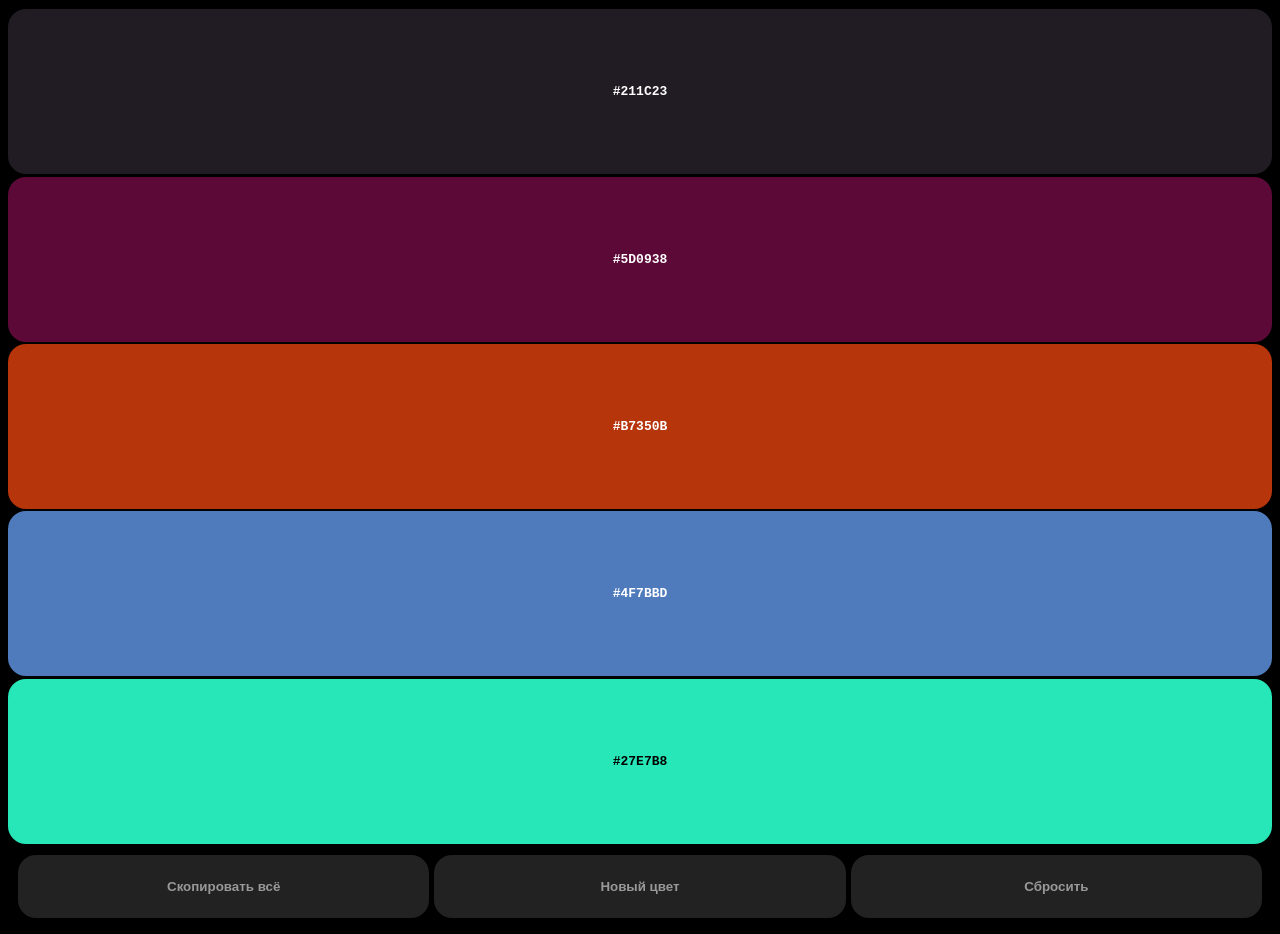
==== index.html @ be2ce196 "Rename color_generator.html to index.html" ====
<!DOCTYPE html>
<html lang="ru">
	<head>
		<meta charset="UTF-8">
		<meta name="viewport" content="width=device-width, initial-scale=1.0">
		<title>Генератор цветов</title>
		<!---->
		<style>
			body {
				background-color: black;
			}
			
			#wrapper {
				display: flex;
				flex-direction: column;
				height: 93vh;
				width: 100%;
				align-items: center;
				justify-content: center;
			}
			
			.controls {
				display: flex;
				width: 100%;
				height: 9vh;
				gap: 5px;
				padding: 10px;
				box-sizing: border-box;
			}
			
			.controls button {
				flex: 1;
				height: 7vh;
				border-width: 0;
				border-radius: 2vh;
				font-weight: bold;
				color: #999999;
				background-color: #222222;
				cursor: pointer;
			}
			
			.color-card {
				display: flex;
				align-items: center;
				justify-content: center;
				font-family: Monospace;
				font-weight: bold;
				flex: 1;
				border-radius: 2vh;
				margin: 0.1%;
				transition: background 1s ease;
				width: 100%;
			}
			
			.color-card.locked {
				border: 4px solid black;
				transform: scale(0.95);
			}
		</style>
		<!---->
	</head>
	<body>
		<div id="wrapper"></div>
		<div class="controls">
			<button onclick="copyAll()">Скопировать всё</button>
			<button onclick="createColorBlocks()">Новый цвет</button>
			<button onclick="resetPalette()">Сбросить</button>
		</div>
		<!---->
		<script>
			//Вариабельная сна
			const sleep = (ms) => new Promise(resolve => setTimeout(resolve, ms));
			let isProcessing = false;
			
			//Функция высчета яркости
			const getLuma = (hex) => {
				let r = parseInt(hex.substring(1, 3), 16);
				let g = parseInt(hex.substring(3, 5), 16);
				let b = parseInt(hex.substring(5, 7), 16);
				return (r * 0.299) + (g * 0.587) + (b * 0.114);
			};
			
			let box = document.getElementById('wrapper');
			let hexSymbols = "0123456789ABCDEF";
			
			//Функция создания баннеров
			async function createColorBlocks(){
				
				if (isProcessing) return;
				isProcessing = true;
				// Сбор старых баннеров
				const oldBlocks = document.querySelectorAll('.color-card');
				
				let lockedColors = [];
				let randomColors = [];
				
				//Генерация цветов
				for (let i = 0; i < 5; i++) {
					let hexColor;
					
					//Заблокированные баннеры
					if (oldBlocks[i] && oldBlocks[i].classList.contains('locked')) {
						lockedColors.push(oldBlocks[i].querySelector('p').innerText);
					} else { //Новая генерация
						hexColor = "#";
						for (let j = 0; j < 6; j++) {
							hexColor += hexSymbols[Math.floor(Math.random() * 16)];
						}
						randomColors.push(hexColor);
					}
				}
				
				//Сортировка по яркости
				lockedColors.sort((a, b) => getLuma(a) - getLuma(b));
				randomColors.sort((a, b) => getLuma(a) - getLuma(b));
				
				let finalPalette = [...lockedColors, ...randomColors];
				//Очистка
				box.innerHTML = "";
				
				//Отрисовка
				for (let sortedColor of finalPalette) {
					let newBlock = document.createElement('div');
					newBlock.classList.add('color-card');
					newBlock.style.backgroundColor = sortedColor;
					
					if (lockedColors.includes(sortedColor)) newBlock.classList.add('locked');
					
					let hexText = document.createElement('p');
					hexText.innerText = sortedColor;
					hexText.style.color = getLuma(sortedColor) < 128 ? 'white' : 'black';
					newBlock.appendChild(hexText);
					
					newBlock.onclick = () => {
						navigator.clipboard.writeText(sortedColor);
						newBlock.classList.toggle('locked');
					}
					box.appendChild(newBlock);
				}
				isProcessing = false;
			}
			createColorBlocks();
			window.onkeydown = async (event) => {
				if (event.code === 'Space') {
					if (isProcessing) return;
					isProcessing = true;
					await createColorBlock();
					isProcessing = false;
				}
			};
			function resetPalette() {
				box.innerHTML = "";
				createColorBlocks();
			}
			function copyAll() {
				const allHex = Array.from(document.querySelectorAll('.color-card p')).map(p => p.innerText).join(', ');
				navigator.clipboard.writeText(allHex);
				console.log("Вся палитра скопирована: " + allHex);
			}
		</script>
		<!---->
	</body>	
</html>
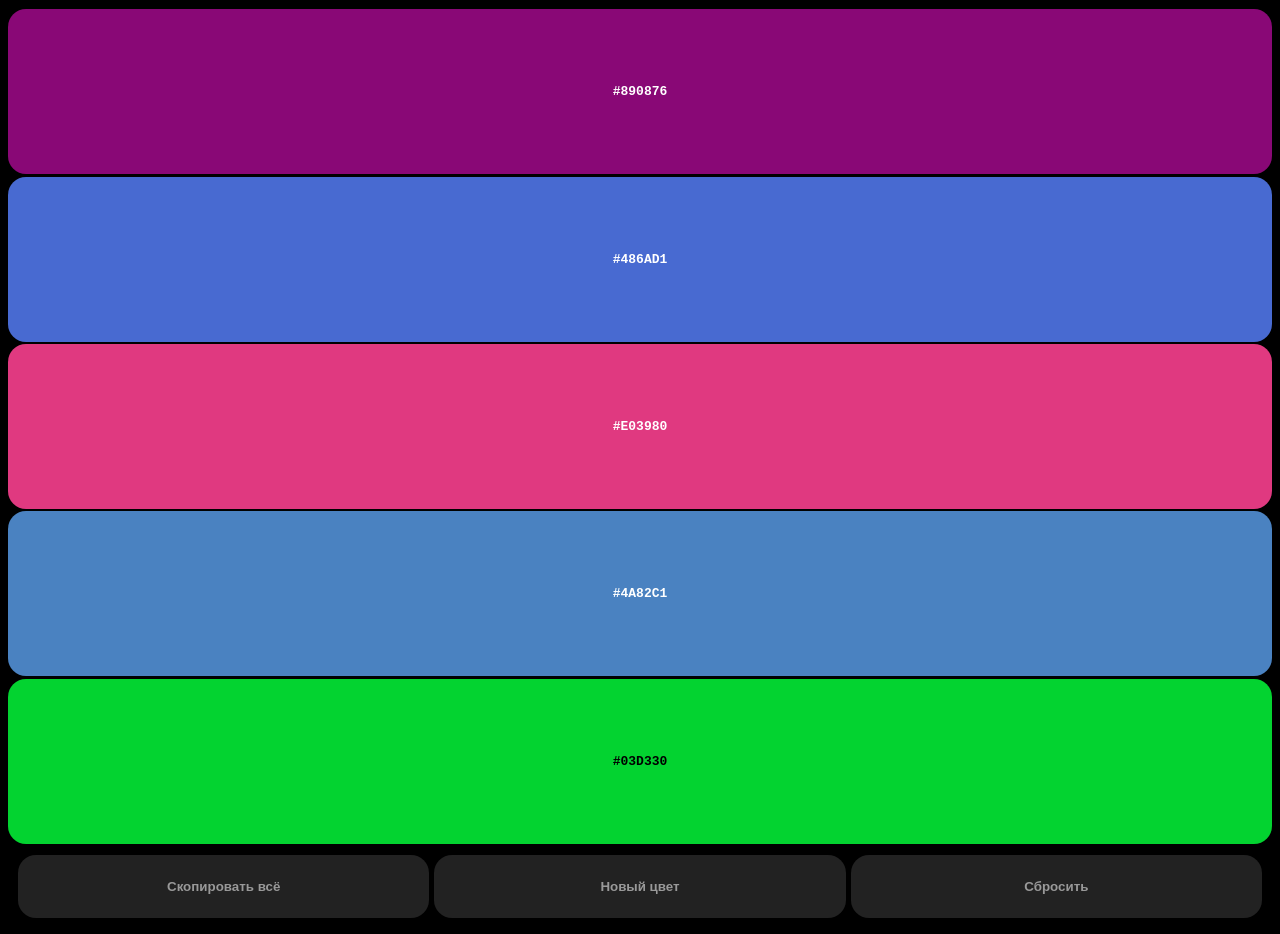
==== commit 4cd6728a: "fix" ====
--- a/index.html
+++ b/index.html
@@ -3,8 +3,8 @@
 	<head>
 		<meta charset="UTF-8">
 		<meta name="viewport" content="width=device-width, initial-scale=1.0">
-		<title>Генератор цветов</title>
-		<!---->
+		<title>Color Generator</title>
+
 		<style>
 			body {
 				background-color: black;
@@ -50,14 +50,20 @@
 				margin: 0.1%;
 				transition: background 1s ease;
 				width: 100%;
+				animation: fadeIn 0.4s ease;
 			}
 			
 			.color-card.locked {
 				border: 4px solid black;
 				transform: scale(0.95);
 			}
+
+			@keyframes fadeIn {
+				from { opacity: 0; transform: scale(0.9); }
+				to { opacity: 1; transform: scale(1); }
+			}
 		</style>
-		<!---->
+
 	</head>
 	<body>
 		<div id="wrapper"></div>
@@ -66,7 +72,7 @@
 			<button onclick="createColorBlocks()">Новый цвет</button>
 			<button onclick="resetPalette()">Сбросить</button>
 		</div>
-		<!---->
+
 		<script>
 			//Вариабельная сна
 			const sleep = (ms) => new Promise(resolve => setTimeout(resolve, ms));
@@ -144,7 +150,7 @@
 				if (event.code === 'Space') {
 					if (isProcessing) return;
 					isProcessing = true;
-					await createColorBlock();
+					await createColorBlocks();
 					isProcessing = false;
 				}
 			};
@@ -158,6 +164,6 @@
 				console.log("Вся палитра скопирована: " + allHex);
 			}
 		</script>
-		<!---->
+
 	</body>	
 </html>
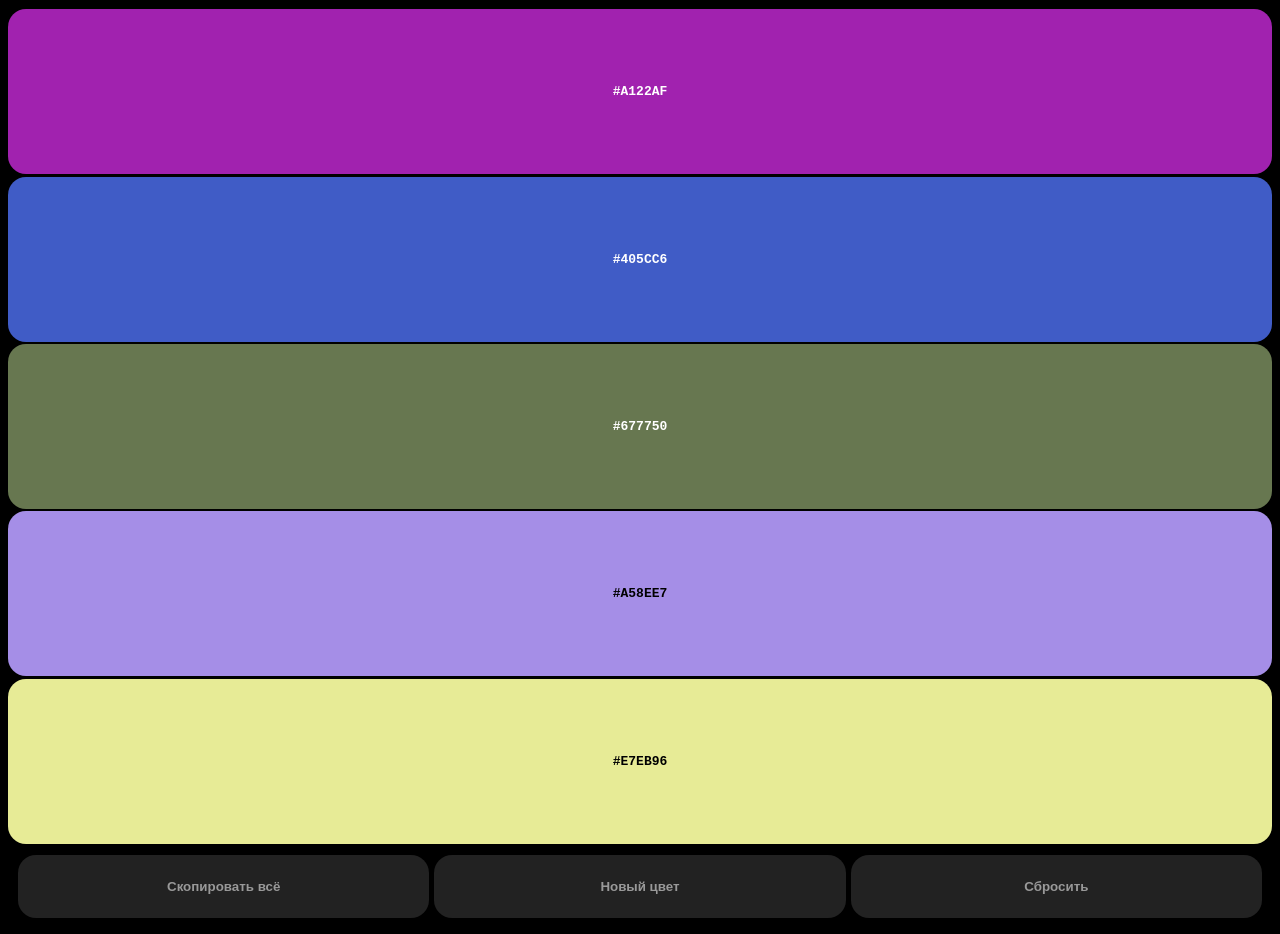
==== commit 866ff6bc: "Move color block script to external file Removed inline script for color block generation and replac" ====
--- a/index.html
+++ b/index.html
@@ -73,97 +73,7 @@
 			<button onclick="resetPalette()">Сбросить</button>
 		</div>
 
-		<script>
-			//Вариабельная сна
-			const sleep = (ms) => new Promise(resolve => setTimeout(resolve, ms));
-			let isProcessing = false;
-			
-			//Функция высчета яркости
-			const getLuma = (hex) => {
-				let r = parseInt(hex.substring(1, 3), 16);
-				let g = parseInt(hex.substring(3, 5), 16);
-				let b = parseInt(hex.substring(5, 7), 16);
-				return (r * 0.299) + (g * 0.587) + (b * 0.114);
-			};
-			
-			let box = document.getElementById('wrapper');
-			let hexSymbols = "0123456789ABCDEF";
-			
-			//Функция создания баннеров
-			async function createColorBlocks(){
-				
-				if (isProcessing) return;
-				isProcessing = true;
-				// Сбор старых баннеров
-				const oldBlocks = document.querySelectorAll('.color-card');
-				
-				let lockedColors = [];
-				let randomColors = [];
-				
-				//Генерация цветов
-				for (let i = 0; i < 5; i++) {
-					let hexColor;
-					
-					//Заблокированные баннеры
-					if (oldBlocks[i] && oldBlocks[i].classList.contains('locked')) {
-						lockedColors.push(oldBlocks[i].querySelector('p').innerText);
-					} else { //Новая генерация
-						hexColor = "#";
-						for (let j = 0; j < 6; j++) {
-							hexColor += hexSymbols[Math.floor(Math.random() * 16)];
-						}
-						randomColors.push(hexColor);
-					}
-				}
-				
-				//Сортировка по яркости
-				lockedColors.sort((a, b) => getLuma(a) - getLuma(b));
-				randomColors.sort((a, b) => getLuma(a) - getLuma(b));
-				
-				let finalPalette = [...lockedColors, ...randomColors];
-				//Очистка
-				box.innerHTML = "";
-				
-				//Отрисовка
-				for (let sortedColor of finalPalette) {
-					let newBlock = document.createElement('div');
-					newBlock.classList.add('color-card');
-					newBlock.style.backgroundColor = sortedColor;
-					
-					if (lockedColors.includes(sortedColor)) newBlock.classList.add('locked');
-					
-					let hexText = document.createElement('p');
-					hexText.innerText = sortedColor;
-					hexText.style.color = getLuma(sortedColor) < 128 ? 'white' : 'black';
-					newBlock.appendChild(hexText);
-					
-					newBlock.onclick = () => {
-						navigator.clipboard.writeText(sortedColor);
-						newBlock.classList.toggle('locked');
-					}
-					box.appendChild(newBlock);
-				}
-				isProcessing = false;
-			}
-			createColorBlocks();
-			window.onkeydown = async (event) => {
-				if (event.code === 'Space') {
-					if (isProcessing) return;
-					isProcessing = true;
-					await createColorBlocks();
-					isProcessing = false;
-				}
-			};
-			function resetPalette() {
-				box.innerHTML = "";
-				createColorBlocks();
-			}
-			function copyAll() {
-				const allHex = Array.from(document.querySelectorAll('.color-card p')).map(p => p.innerText).join(', ');
-				navigator.clipboard.writeText(allHex);
-				console.log("Вся палитра скопирована: " + allHex);
-			}
-		</script>
+		<script src="script.js"></script>
 
 	</body>	
 </html>
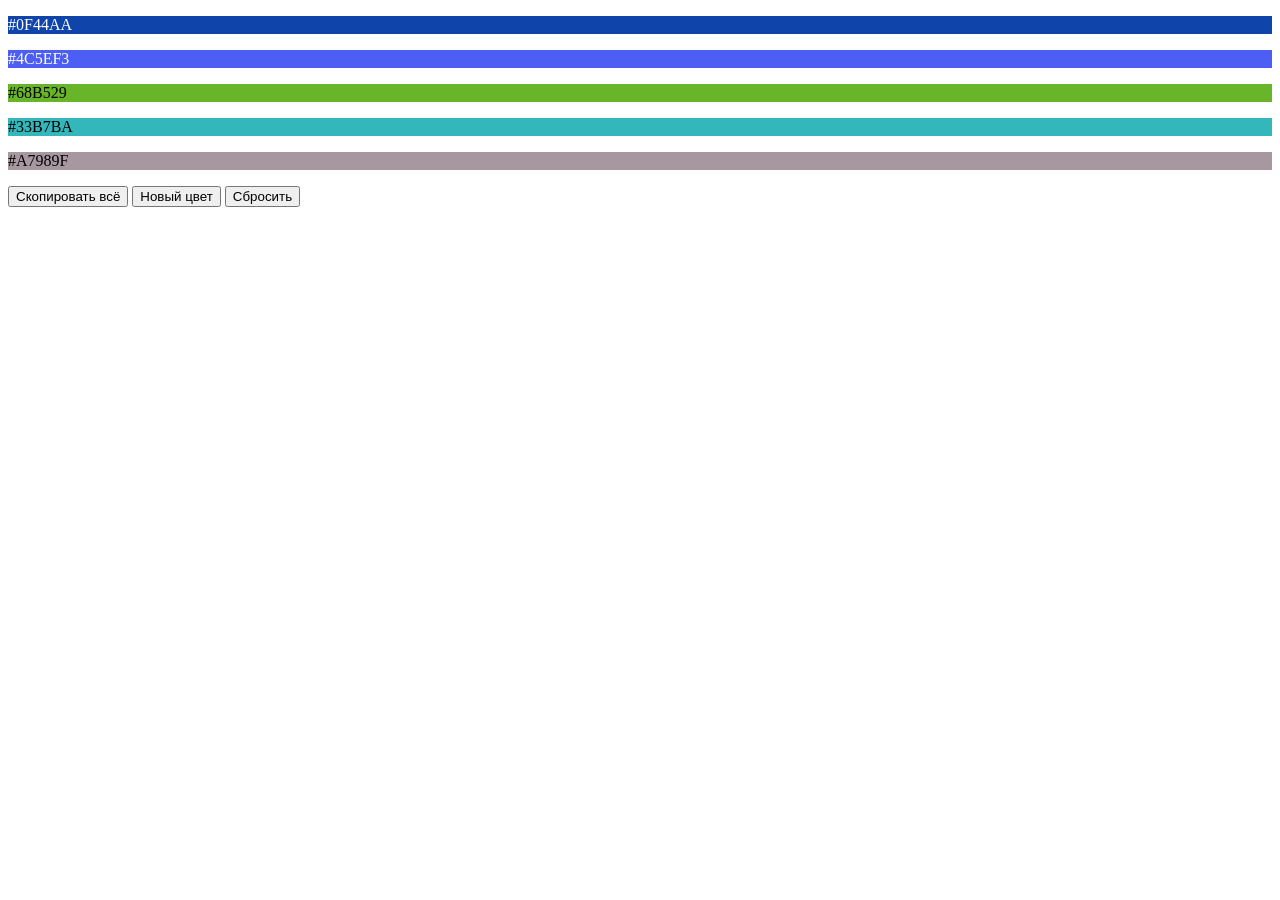
==== commit 217e25b2: "Link external stylesheet and remove inline styles Removed inline styles from index.html and linked t" ====
--- a/index.html
+++ b/index.html
@@ -5,65 +5,8 @@
 		<meta name="viewport" content="width=device-width, initial-scale=1.0">
 		<title>Color Generator</title>
 
-		<style>
-			body {
-				background-color: black;
-			}
-			
-			#wrapper {
-				display: flex;
-				flex-direction: column;
-				height: 93vh;
-				width: 100%;
-				align-items: center;
-				justify-content: center;
-			}
-			
-			.controls {
-				display: flex;
-				width: 100%;
-				height: 9vh;
-				gap: 5px;
-				padding: 10px;
-				box-sizing: border-box;
-			}
-			
-			.controls button {
-				flex: 1;
-				height: 7vh;
-				border-width: 0;
-				border-radius: 2vh;
-				font-weight: bold;
-				color: #999999;
-				background-color: #222222;
-				cursor: pointer;
-			}
-			
-			.color-card {
-				display: flex;
-				align-items: center;
-				justify-content: center;
-				font-family: Monospace;
-				font-weight: bold;
-				flex: 1;
-				border-radius: 2vh;
-				margin: 0.1%;
-				transition: background 1s ease;
-				width: 100%;
-				animation: fadeIn 0.4s ease;
-			}
-			
-			.color-card.locked {
-				border: 4px solid black;
-				transform: scale(0.95);
-			}
-
-			@keyframes fadeIn {
-				from { opacity: 0; transform: scale(0.9); }
-				to { opacity: 1; transform: scale(1); }
-			}
-		</style>
-
+		<link rel="stylesheet href="style.css">
+		
 	</head>
 	<body>
 		<div id="wrapper"></div>
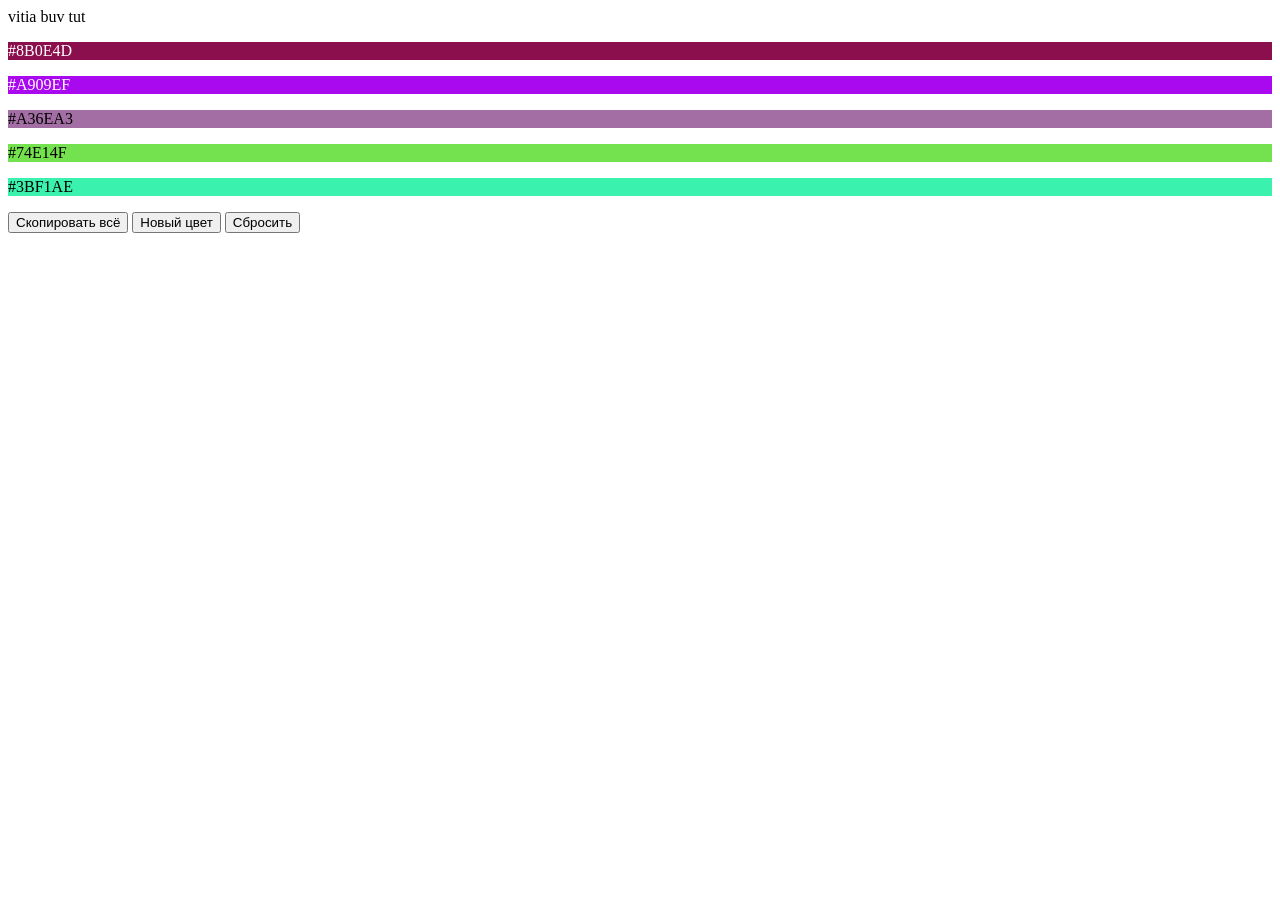
==== commit bcc399b4: "Correct stylesheet link in index.html Fixed malformed link tag in index.html." ====
--- a/index.html
+++ b/index.html
@@ -5,7 +5,8 @@
 		<meta name="viewport" content="width=device-width, initial-scale=1.0">
 		<title>Color Generator</title>
 
-		<link rel="stylesheet href="style.css">
+		<link<link rel="stylesheet href="style.css">
+		vitia buv tut
 		
 	</head>
 	<body>
--- a/style.css
+++ b/style.css
@@ -0,0 +1,56 @@
+body {
+  background-color: black;
+}
+			
+#wrapper {
+  display: flex;
+	flex-direction: column;
+	height: 93vh;
+	width: 100%;
+	align-items: center;
+	justify-content: center;
+}
+			
+.controls {
+	display: flex;
+	width: 100%;
+	height: 9vh;
+	gap: 5px;
+	padding: 10px;
+	box-sizing: border-box;
+}
+			
+.controls button {
+  flex: 1;
+	height: 7vh;
+	border-width: 0;
+	border-radius: 2vh;
+	font-weight: bold;
+	color: #999999;
+	background-color: #222222;
+	cursor: pointer;
+}
+			
+.color-card {
+	display: flex;
+	align-items: center;
+	justify-content: center;
+	font-family: Monospace;
+  font-weight: bold;
+	flex: 1;
+	border-radius: 2vh;
+	margin: 0.1%;
+	transition: background 1s ease;
+	width: 100%;
+	animation: fadeIn 0.4s ease;
+}
+			
+.color-card.locked {
+	border: 4px solid black;
+	transform: scale(0.95);
+}
+
+@keyframes fadeIn {
+	from { opacity: 0; transform: scale(0.9); }
+	to { opacity: 1; transform: scale(1); }
+}
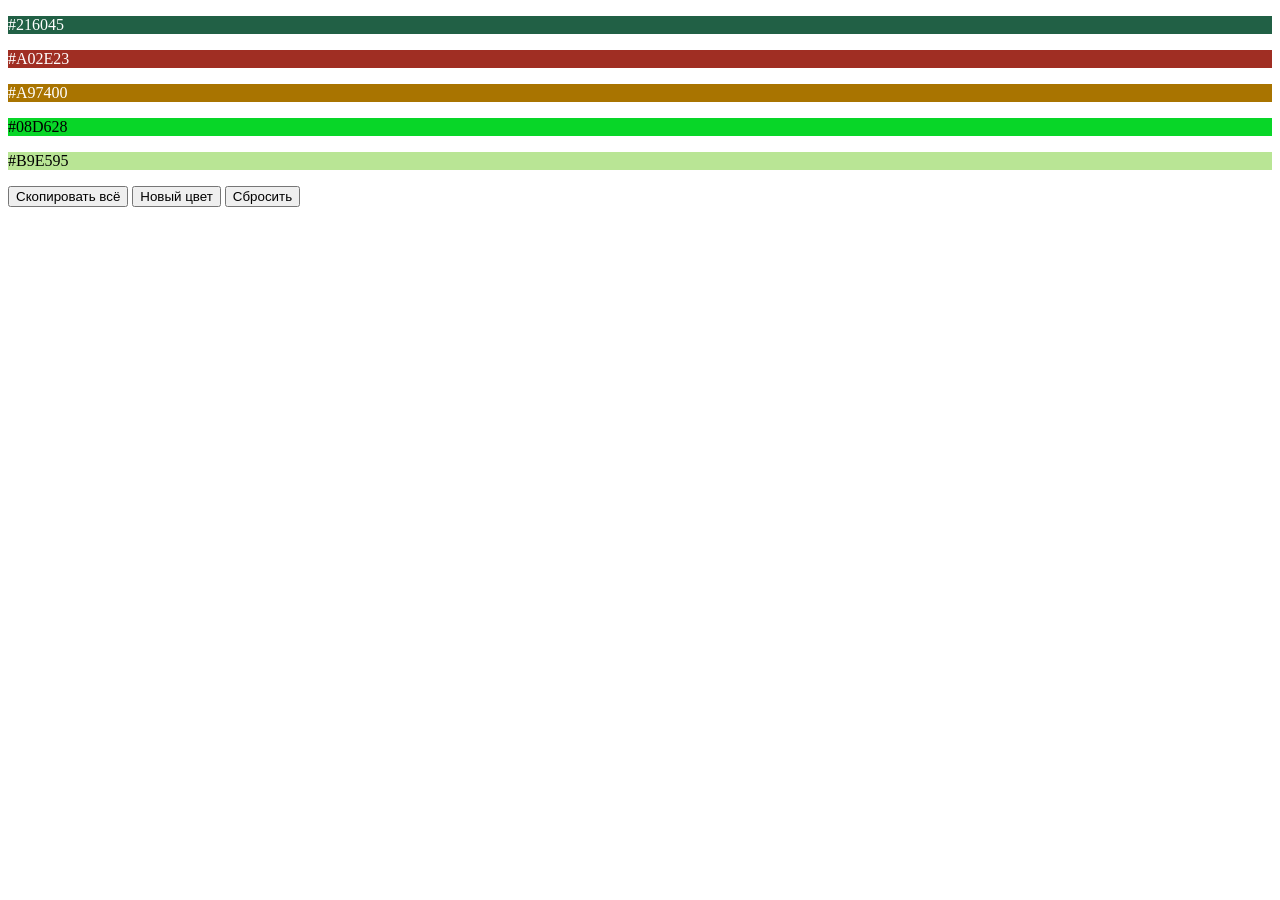
==== commit ef612da6: "Remove unnecessary text from index.html Removed unnecessary text from the head section." ====
--- a/index.html
+++ b/index.html
@@ -6,7 +6,6 @@
 		<title>Color Generator</title>
 
 		<link<link rel="stylesheet href="style.css">
-		vitia buv tut
 		
 	</head>
 	<body>
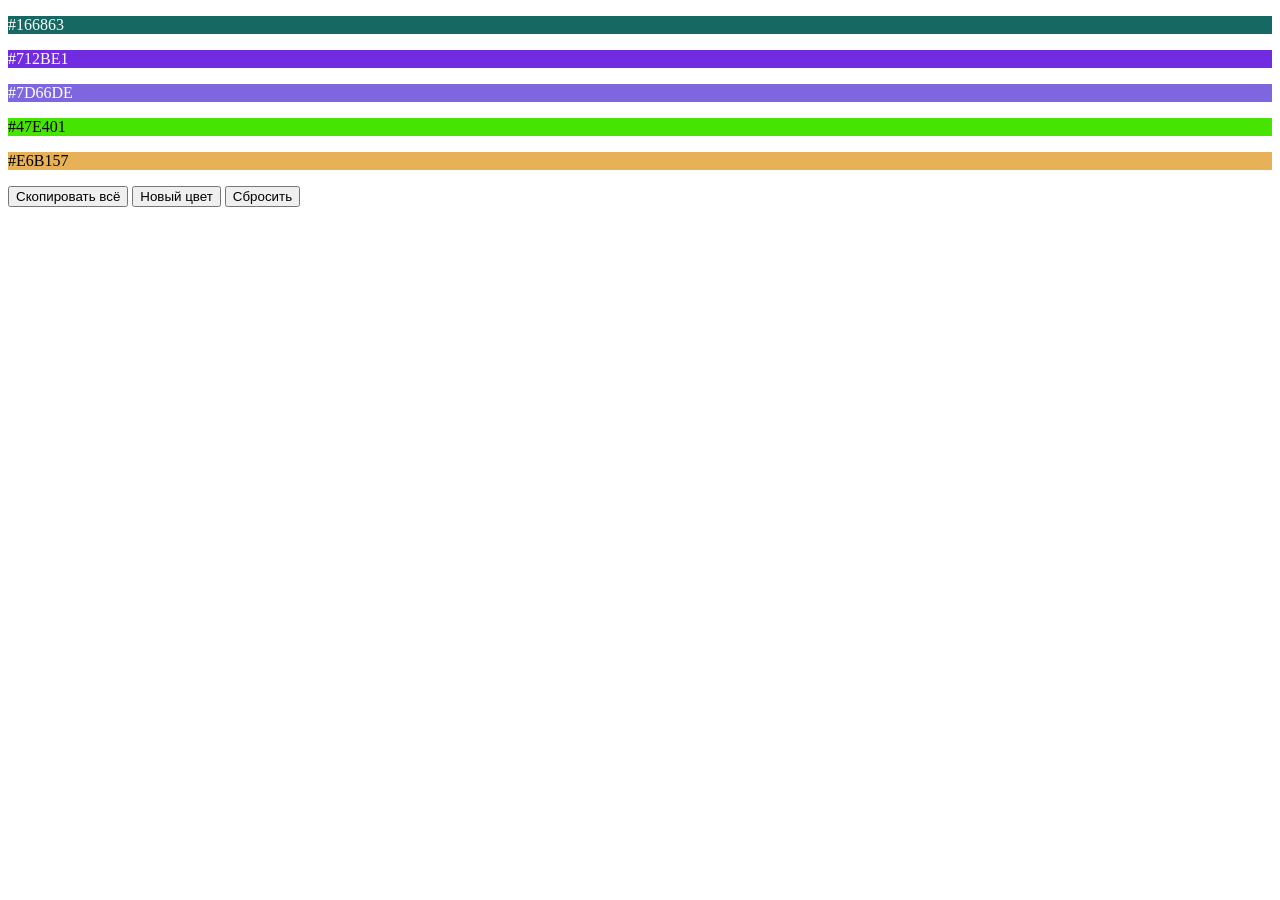
==== commit 22aa948b: "Fix HTML link tag syntax error" ====
--- a/index.html
+++ b/index.html
@@ -5,7 +5,7 @@
 		<meta name="viewport" content="width=device-width, initial-scale=1.0">
 		<title>Color Generator</title>
 
-		<link<link rel="stylesheet href="style.css">
+		<link rel="stylesheet href="style.css">
 		
 	</head>
 	<body>
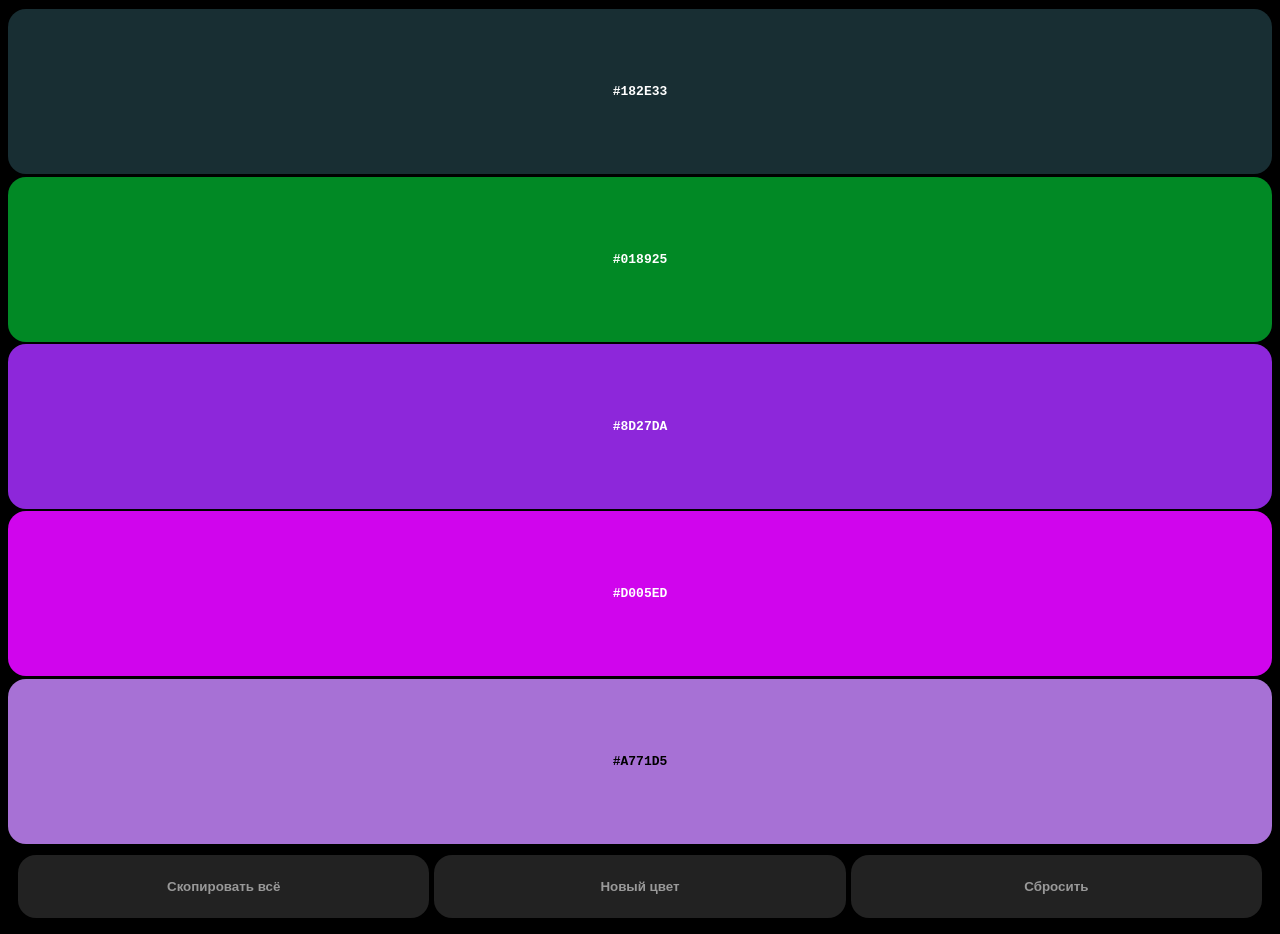
==== commit 609cc8de: "Fix HTML link tag syntax" ====
--- a/index.html
+++ b/index.html
@@ -5,7 +5,7 @@
 		<meta name="viewport" content="width=device-width, initial-scale=1.0">
 		<title>Color Generator</title>
 
-		<link rel="stylesheet href="style.css">
+		<link rel="stylesheet" href="style.css">
 		
 	</head>
 	<body>
